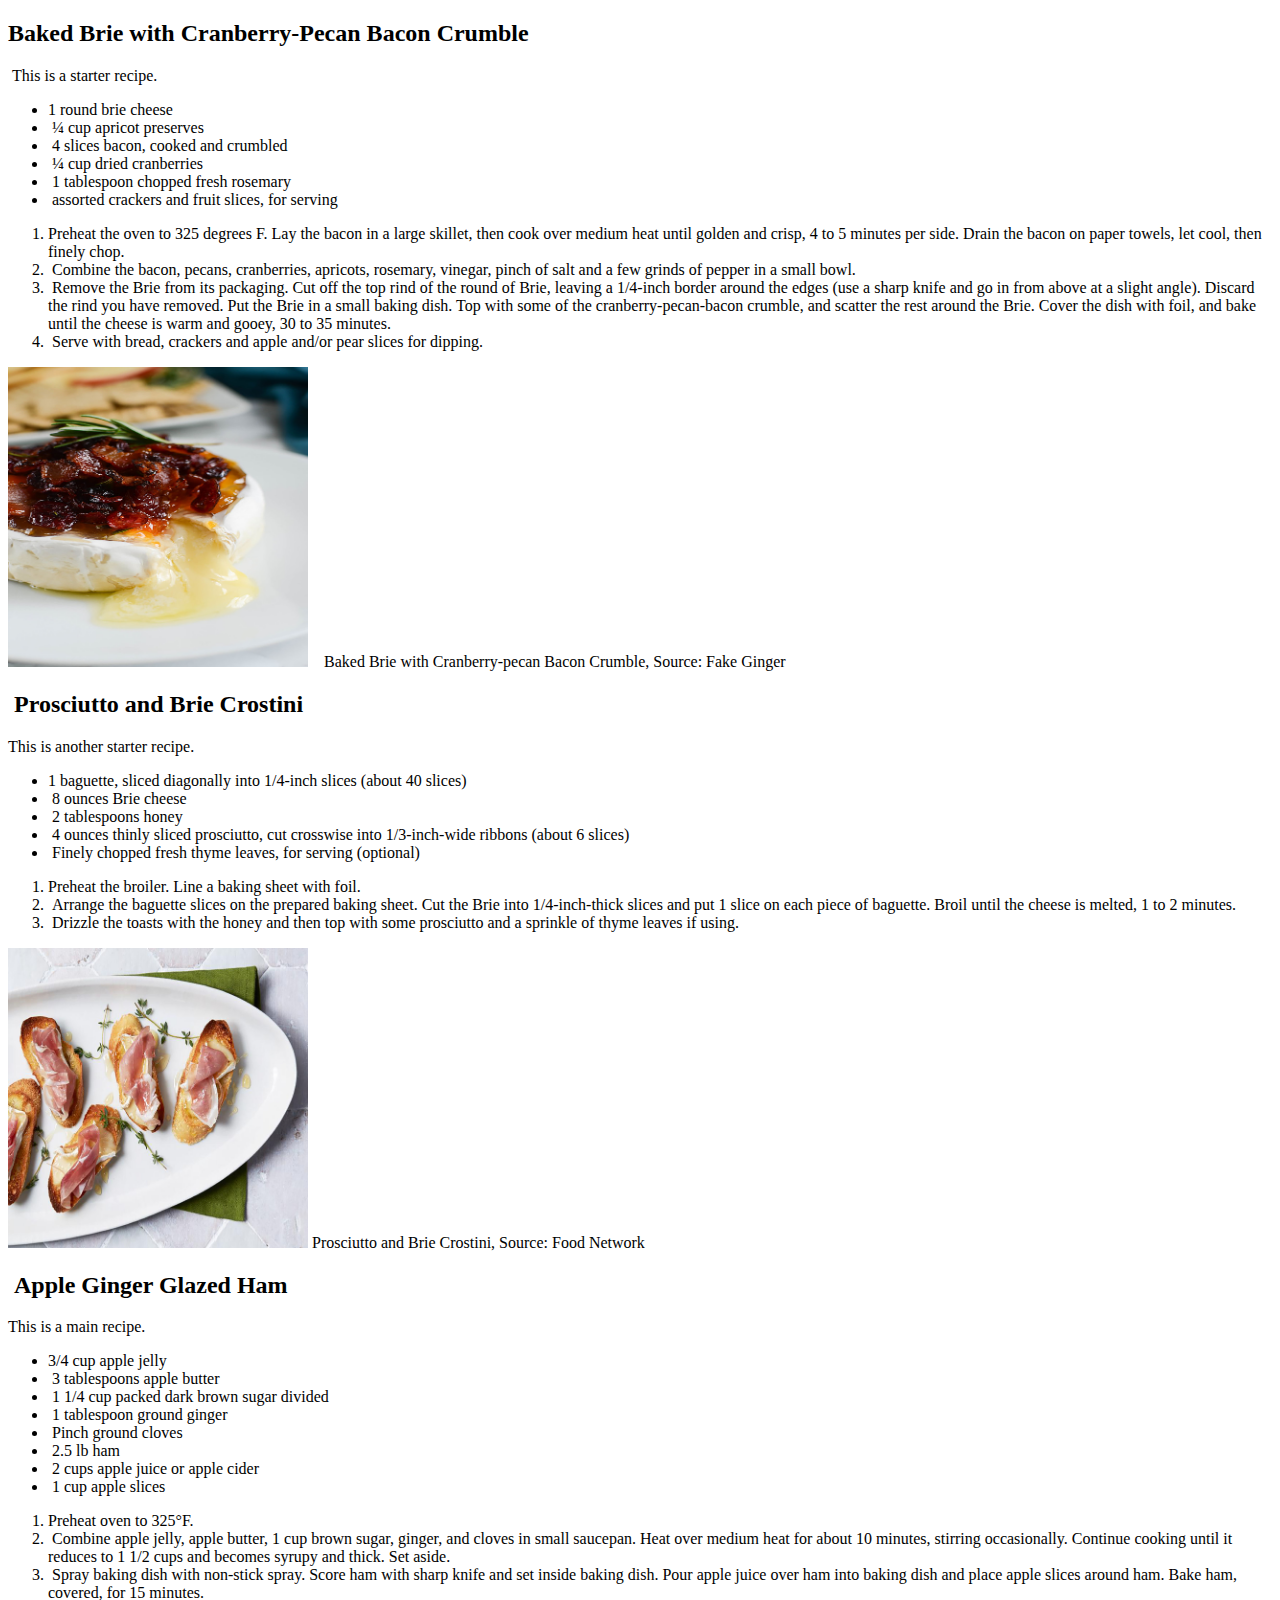
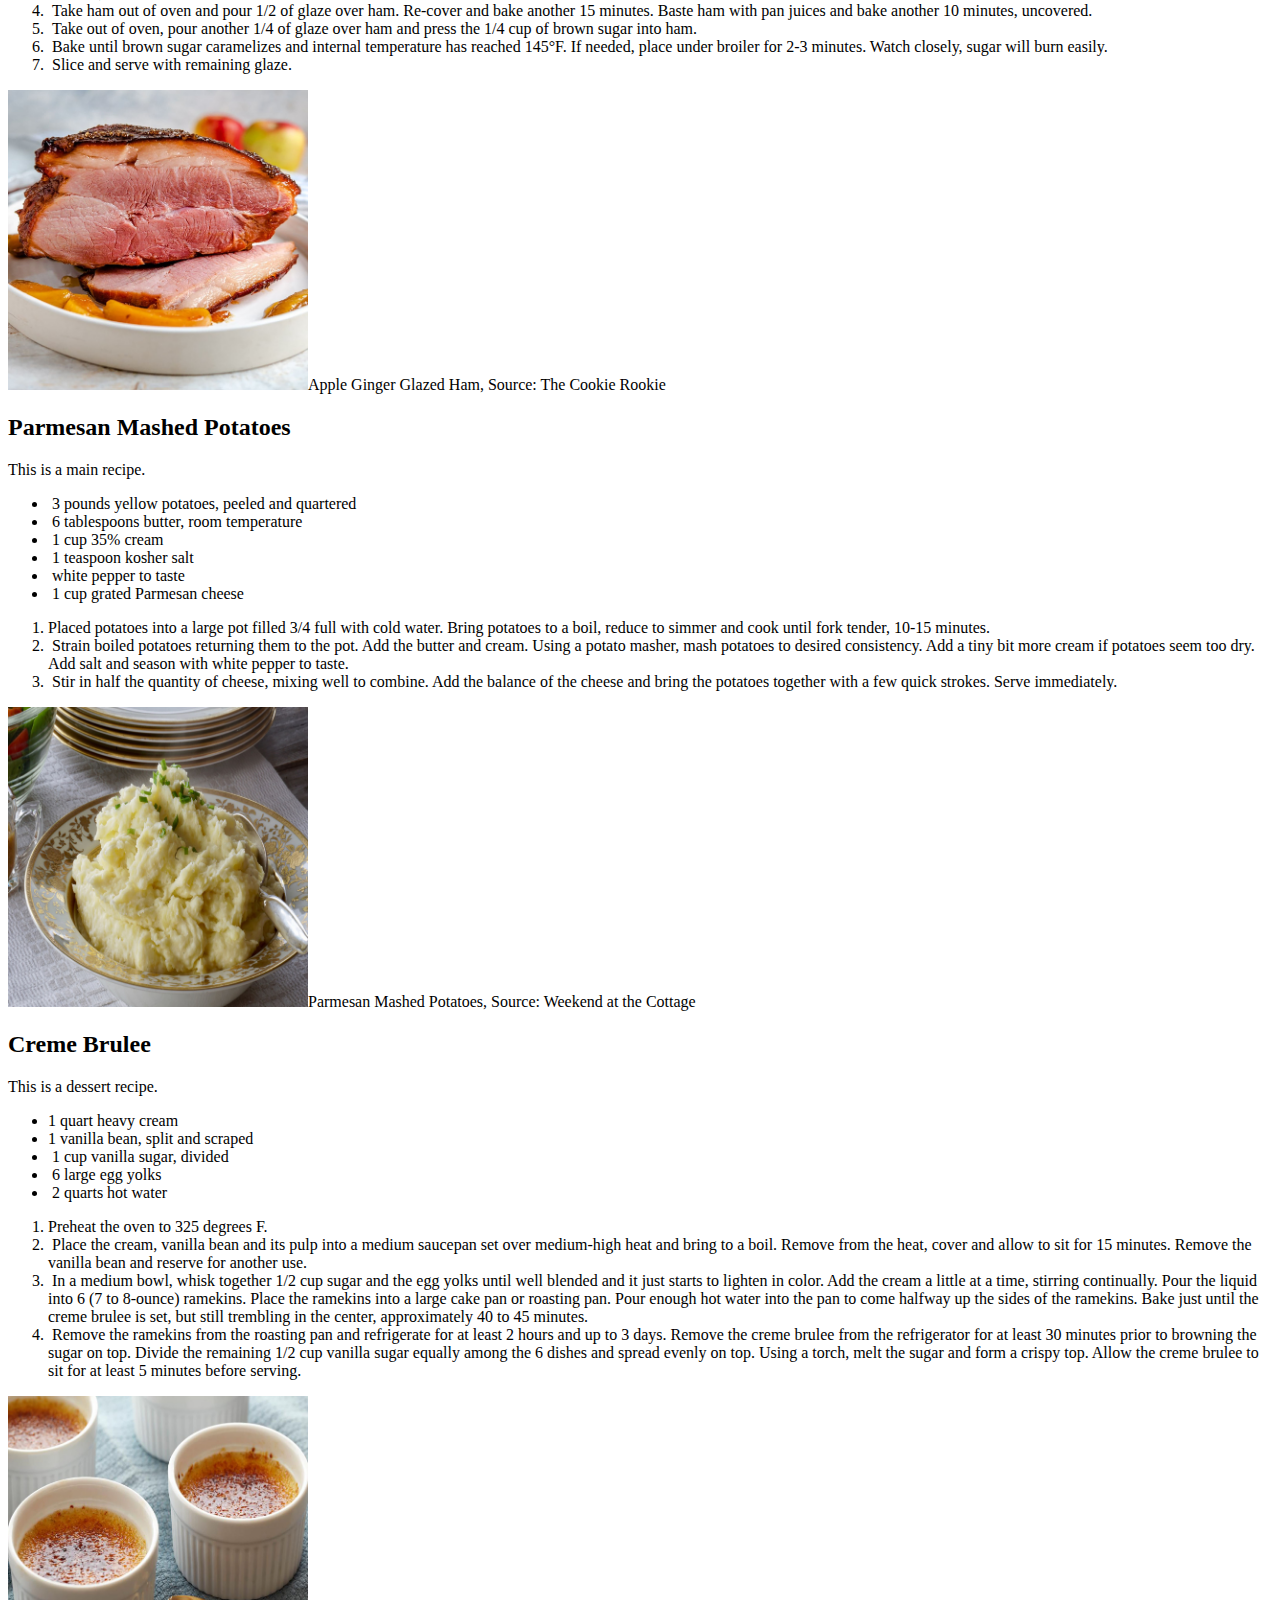
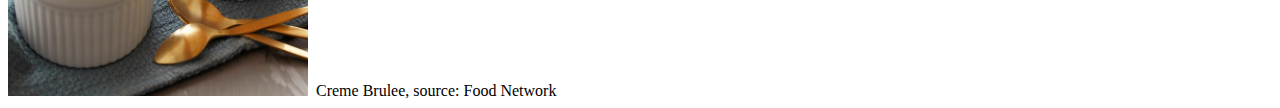
==== spadafora.grd-311.ca/holiday_recipes/index.html @ 788096d8 "Add files via upload" ====
<!doctype html>
<html lang="EN">
<head>
<meta charset="UTF-8">
<title>Holiday Recipes</title>
<link href="css/main.css" rel="stylesheet" type="text/css">
</head>

<body>
<main>
  <article>
<h2 class="article-head">Baked Brie with Cranberry-Pecan Bacon Crumble&nbsp;&nbsp;</h2>
    <p>&nbsp;This is a starter recipe.&nbsp;</p>
    <ul>
      <li>1 round brie cheese</li>
      <li>&nbsp;¼ cup apricot preserves</li>
      <li>&nbsp;4 slices bacon, cooked and crumbled</li>
      <li>&nbsp;¼ cup dried cranberries</li>
      <li>&nbsp;1 tablespoon chopped fresh rosemary</li>
      <li>&nbsp;assorted crackers and fruit slices, for serving</li>
    </ul>
<ol>
      <li>Preheat the oven to 325 degrees F. Lay the bacon in a large skillet, then cook over medium heat until golden and crisp, 4 to 5 minutes per side. Drain the bacon on paper towels, let cool, then finely chop.</li>
      <li>&nbsp;Combine the bacon, pecans, cranberries, apricots, rosemary, vinegar, pinch of salt and a few grinds of pepper in a small bowl.</li>
      <li>&nbsp;Remove the Brie from its packaging. Cut off the top rind of the round of Brie, leaving a 1/4-inch border around the edges (use a sharp knife and go in from above at a slight angle). Discard the rind you have removed. Put the Brie in a small baking dish. Top with some of the cranberry-pecan-bacon crumble, and scatter the rest around the Brie. Cover the dish with foil, and bake until the cheese is warm and gooey, 30 to 35 minutes.</li>
      <li>&nbsp;Serve with bread, crackers and apple and/or pear slices for dipping.</li>
    </ol>
  <img src="img/cranberrybriewithbacon1.jpg" alt="" width="300" height="300" class="feature-img">  &nbsp; &nbsp;Baked Brie with Cranberry-pecan Bacon Crumble, Source: Fake Ginger&nbsp; &nbsp; &nbsp; &nbsp;</article>
<article>
<h2 class="article-head">&nbsp;Prosciutto and Brie Crostini</h2>
    <p>This is another starter recipe.</p>
    <ul>
      <li>1 baguette, sliced diagonally into 1/4-inch slices (about 40 slices)</li>
      <li>&nbsp;8 ounces Brie cheese</li>
      <li>&nbsp;2 tablespoons honey</li>
      <li>&nbsp;4 ounces thinly sliced prosciutto, cut crosswise into 1/3-inch-wide ribbons (about 6 slices)</li>
      <li>&nbsp;Finely chopped fresh thyme leaves, for serving (optional)</li>
    </ul>
<ol>
      <li>Preheat the broiler. Line a baking sheet with foil.</li>
      <li>&nbsp;Arrange the baguette slices on the prepared baking sheet. Cut the Brie into 1/4-inch-thick slices and put 1 slice on each piece of baguette. Broil until the cheese is melted, 1 to 2 minutes.</li>
      <li>&nbsp;Drizzle the toasts with the honey and then top with some prosciutto and a sprinkle of thyme leaves if using.</li>
    </ol>
<img src="img/proscuittoandbrie.jpg" alt="" width="300" height="300" class="feature-img">&nbsp;Prosciutto and Brie Crostini, Source: Food Network&nbsp; </article>
<article>
<h2 class="article-head">&nbsp;Apple Ginger Glazed Ham</h2>
    <p>This is a main recipe.</p>
    <ul>
      <li>3/4 cup apple jelly</li>
      <li>&nbsp;3 tablespoons apple butter</li>
      <li>&nbsp;1 1/4 cup packed dark brown sugar divided</li>
      <li>&nbsp;1 tablespoon ground ginger</li>
      <li>&nbsp;Pinch ground cloves</li>
      <li>&nbsp;2.5 lb ham</li>
      <li>&nbsp;2 cups apple juice or apple cider</li>
      <li>&nbsp;1 cup apple slices</li>
    </ul>
<ol>
      
      <li>Preheat oven to 325°F.</li>
      <li>&nbsp;Combine apple jelly, apple butter, 1 cup brown sugar, ginger, and cloves in small saucepan. Heat over medium heat for about 10 minutes, stirring occasionally. Continue cooking until it reduces to 1 1/2 cups and becomes syrupy and thick. Set aside.</li>
      <li>&nbsp;Spray baking dish with non-stick spray. Score ham with sharp knife and set inside baking dish. Pour apple juice over ham into baking dish and place apple slices around ham. Bake ham, covered, for 15 minutes.</li>
      <li>&nbsp;Take ham out of oven and pour 1/2 of glaze over ham. Re-cover and bake another 15 minutes. Baste ham with pan juices and bake another 10 minutes, uncovered.</li>
      <li>&nbsp;Take out of oven, pour another 1/4 of glaze over ham and press the 1/4 cup of brown sugar into ham.</li>
      <li>&nbsp;Bake until brown sugar caramelizes and internal temperature has reached 145°F. If needed, place under broiler for 2-3 minutes. Watch closely, sugar will burn easily.</li>
      <li>&nbsp;Slice and serve with remaining glaze.</li>
    </ol>
<img src="img/appleglazedham.jpg" alt="" width="300" height="300" class="feature-img">Apple Ginger Glazed Ham, Source: The Cookie Rookie&nbsp;&nbsp; </article>
  <article>
<h2 class="article-head">Parmesan Mashed Potatoes&nbsp;&nbsp;</h2>
    <p>This is a main recipe.&nbsp;&nbsp;</p>
    <ul>
      <li>&nbsp;3 pounds yellow potatoes, peeled and quartered</li>
      <li>&nbsp;6 tablespoons butter, room temperature</li>
      <li>&nbsp;1 cup 35% cream</li>
      <li>&nbsp;1 teaspoon kosher salt</li>
      <li>&nbsp;white pepper to taste</li>
      <li>&nbsp;1 cup grated Parmesan cheese</li>
    </ul>
    <ol>
      <li>Placed potatoes into a large pot filled 3/4 full with cold water. Bring potatoes to a boil, reduce to simmer and cook until fork tender, 10-15 minutes.</li>
      <li>&nbsp;Strain boiled potatoes returning them to the pot. Add the butter and cream. Using a potato masher, mash potatoes to desired consistency. Add a tiny bit more cream if potatoes seem too dry. Add salt and season with white pepper to taste.</li>
      <li>&nbsp;Stir in half the quantity of cheese, mixing well to combine. Add the balance of the cheese and bring the potatoes together with a few quick strokes. Serve immediately.</li>
    </ol>
    <img src="img/parmesanmashedpotatoes.jpg" alt="" width="300" height="300" class="feature-img">Parmesan Mashed Potatoes, Source: Weekend at the Cottage&nbsp; </article>
  <article>
<h2 class="article-head">Creme Brulee&nbsp;&nbsp;</h2>
    <p>This is a dessert recipe.&nbsp;</p>
    <ul>
      <li>1 quart heavy cream</li>
      <li>1 vanilla bean, split and scraped</li>
      <li>&nbsp;1 cup vanilla sugar, divided</li>
      <li>&nbsp;6 large egg yolks</li>
      <li>&nbsp;2 quarts hot water</li>
    </ul>
    <ol>
      <li>Preheat the oven to 325 degrees F.&nbsp;</li>
      <li>&nbsp;Place the cream, vanilla bean and its pulp into a medium saucepan set over medium-high heat and bring to a boil. Remove from the heat, cover and allow to sit for 15 minutes. Remove the vanilla bean and reserve for another use.</li>
      <li>&nbsp;In a medium bowl, whisk together 1/2 cup sugar and the egg yolks until well blended and it just starts to lighten in color. Add the cream a little at a time, stirring continually. Pour the liquid into 6 (7 to 8-ounce) ramekins. Place the ramekins into a large cake pan or roasting pan. Pour enough hot water into the pan to come halfway up the sides of the ramekins. Bake just until the creme brulee is set, but still trembling in the center, approximately 40 to 45 minutes.</li>
      <li>&nbsp;Remove the ramekins from the roasting pan and refrigerate for at least 2 hours and up to 3 days. Remove the creme brulee from the refrigerator for at least 30 minutes prior to browning the sugar on top. Divide the remaining 1/2 cup vanilla sugar equally among the 6 dishes and spread evenly on top. Using a torch, melt the sugar and form a crispy top. Allow the creme brulee to sit for at least 5 minutes before serving.</li>
    </ol>
    <img src="img/cremebrulee.jpg" alt="" width="300" height="300" class="feature-img"> &nbsp;Creme Brulee, source: Food Network&nbsp;&nbsp;</article>
</main>
</body>
</html>
---- spadafora.grd-311.ca/holiday_recipes/css/main.css ----
.feature-img {
}
.article-head {
}
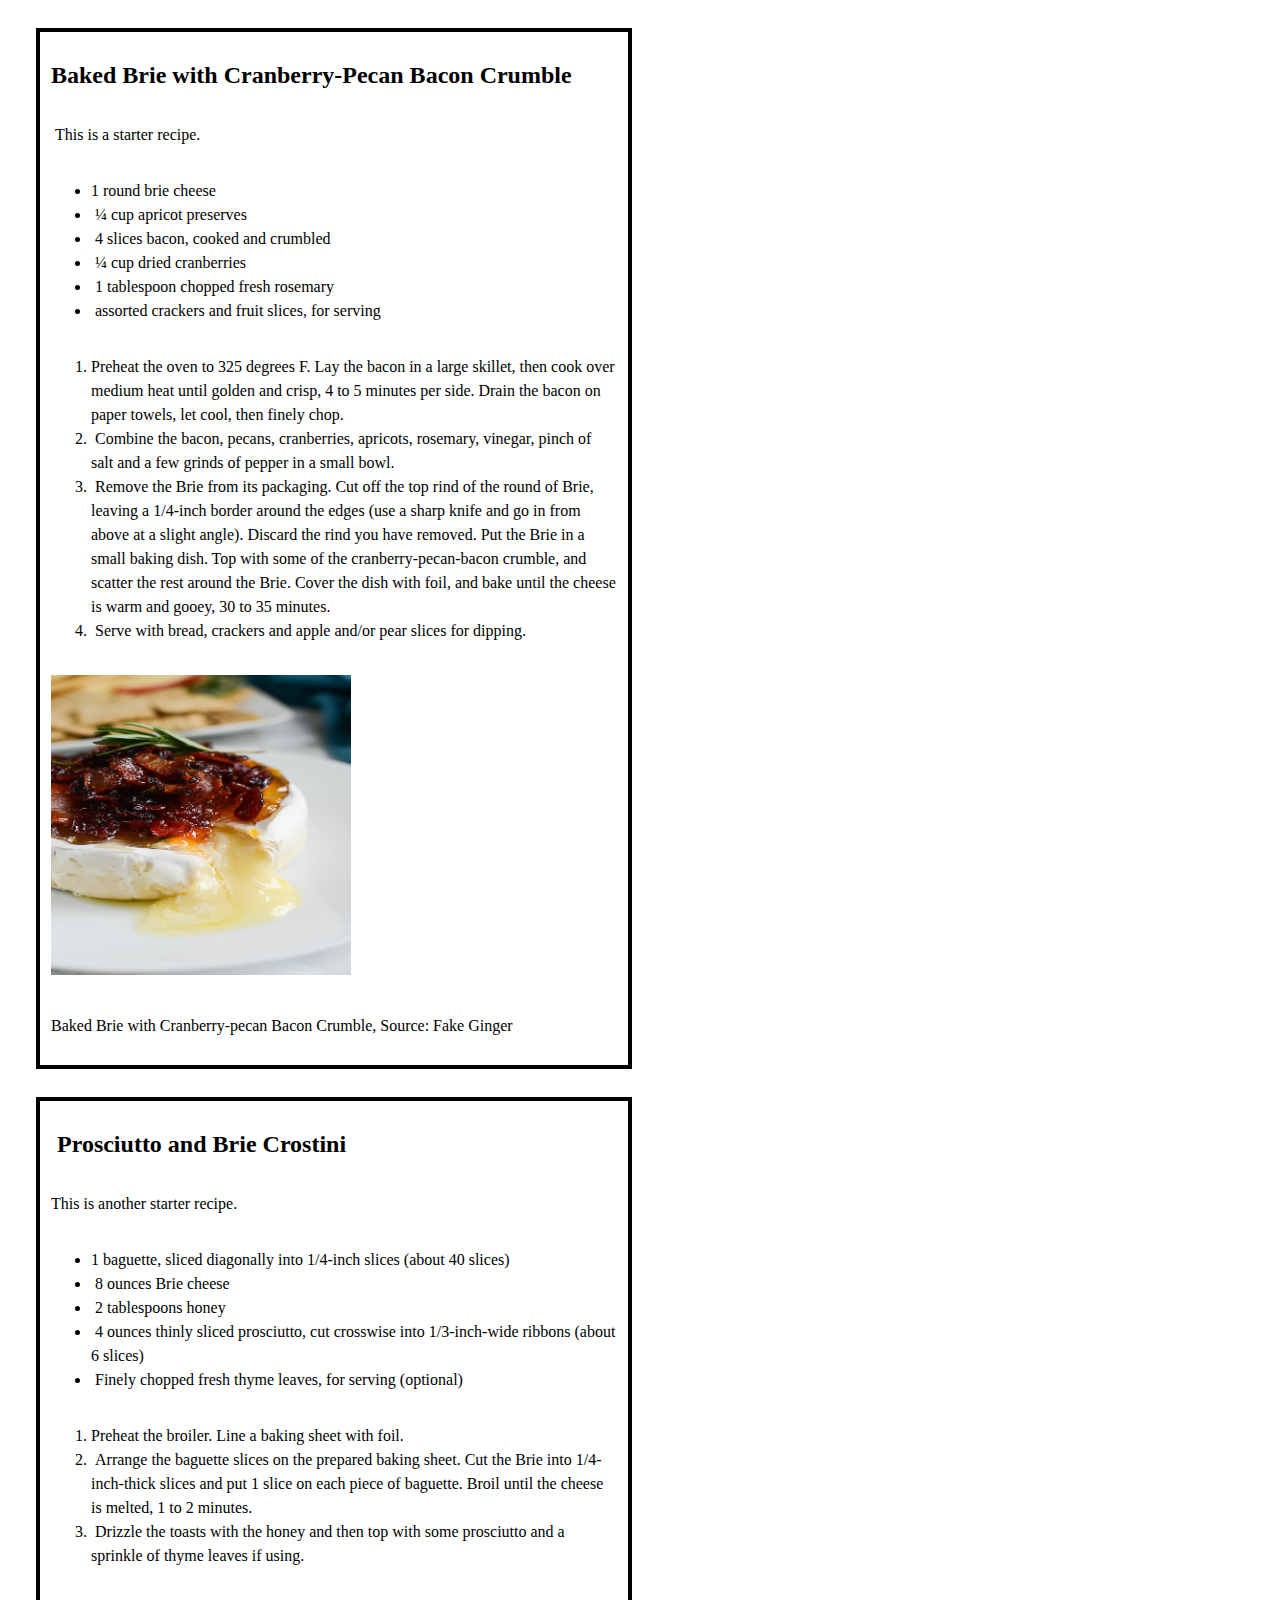
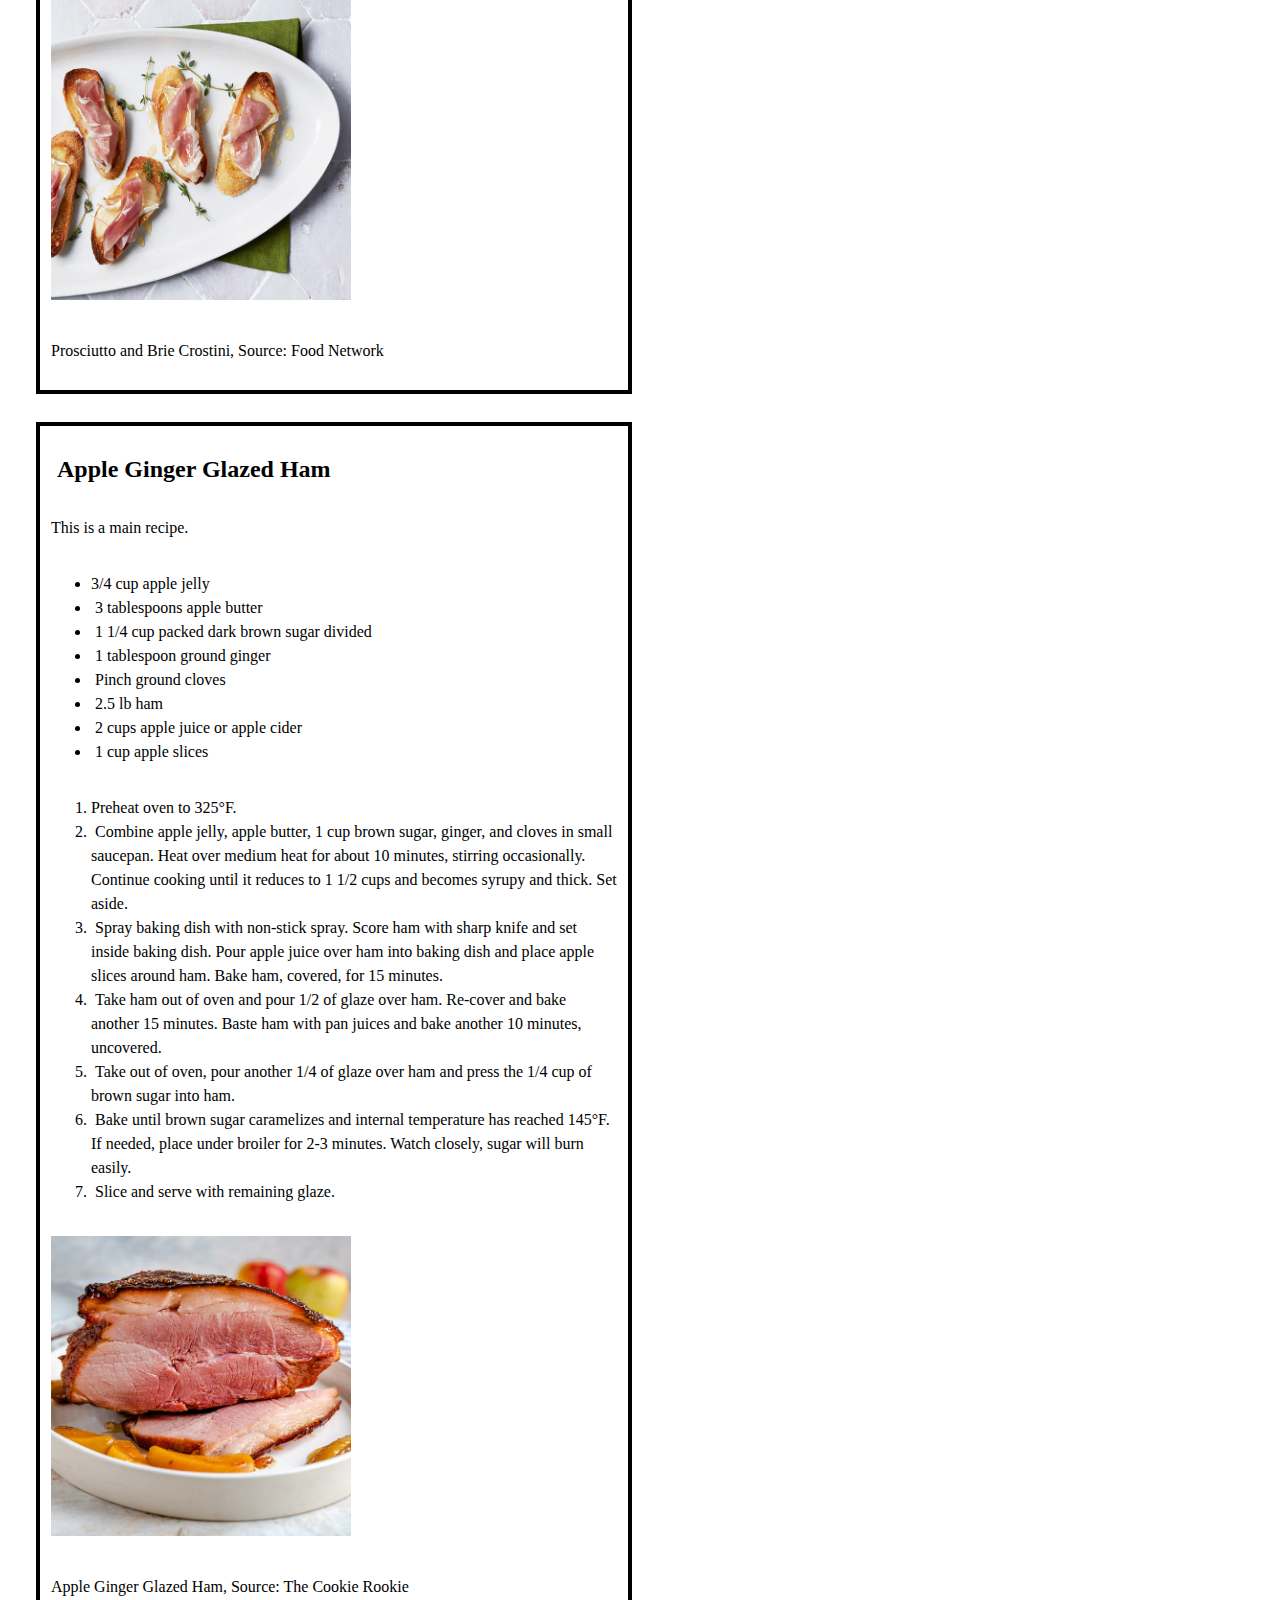
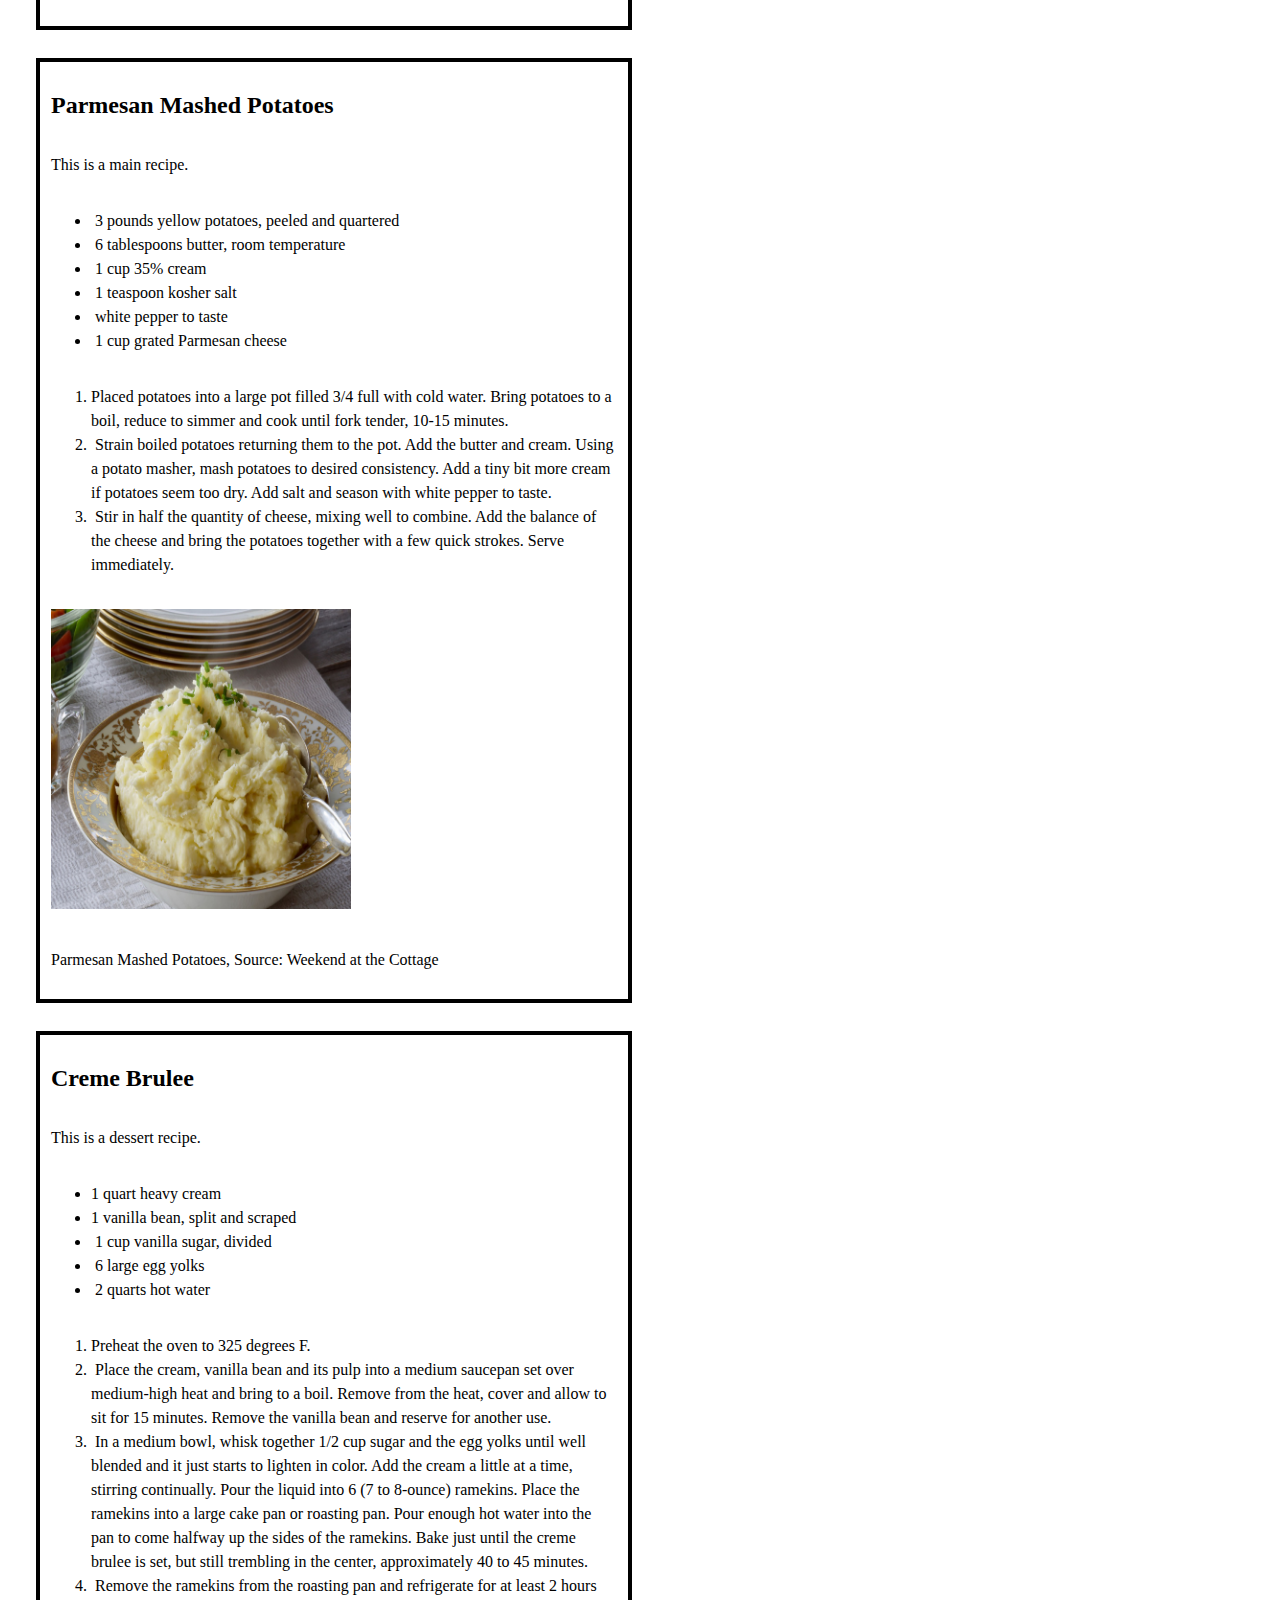
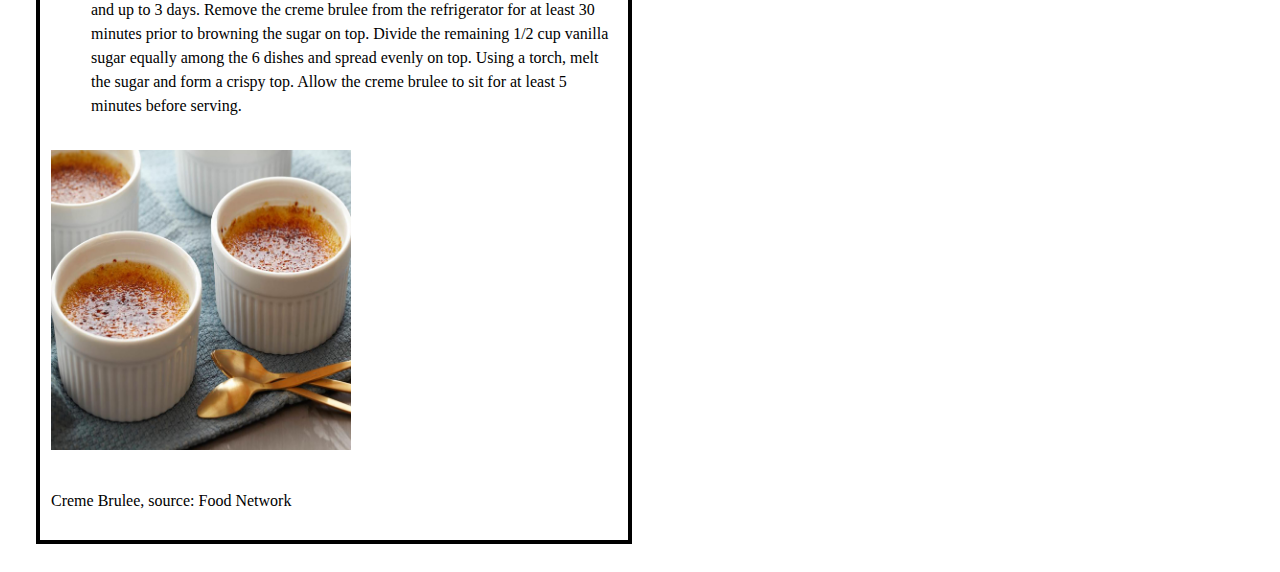
==== commit 46fe1c97: "Add files via upload" ====
--- a/spadafora.grd-311.ca/holiday_recipes/index.html
+++ b/spadafora.grd-311.ca/holiday_recipes/index.html
@@ -8,7 +8,7 @@
 
 <body>
 <main>
-  <article>
+  <article class="box">
 <h2 class="article-head">Baked Brie with Cranberry-Pecan Bacon Crumble&nbsp;&nbsp;</h2>
     <p>&nbsp;This is a starter recipe.&nbsp;</p>
     <ul>
@@ -25,8 +25,10 @@
       <li>&nbsp;Remove the Brie from its packaging. Cut off the top rind of the round of Brie, leaving a 1/4-inch border around the edges (use a sharp knife and go in from above at a slight angle). Discard the rind you have removed. Put the Brie in a small baking dish. Top with some of the cranberry-pecan-bacon crumble, and scatter the rest around the Brie. Cover the dish with foil, and bake until the cheese is warm and gooey, 30 to 35 minutes.</li>
       <li>&nbsp;Serve with bread, crackers and apple and/or pear slices for dipping.</li>
     </ol>
-  <img src="img/cranberrybriewithbacon1.jpg" alt="" width="300" height="300" class="feature-img">  &nbsp; &nbsp;Baked Brie with Cranberry-pecan Bacon Crumble, Source: Fake Ginger&nbsp; &nbsp; &nbsp; &nbsp;</article>
-<article>
+  <p> <img src="img/cranberrybriewithbacon1.jpg" alt="" width="300" height="300" class="feature-img"> &nbsp; &nbsp;</p>
+  <p>Baked Brie with Cranberry-pecan Bacon Crumble, Source: Fake Ginger&nbsp; &nbsp; &nbsp; &nbsp;</p>
+  </article>
+<article class="box">
 <h2 class="article-head">&nbsp;Prosciutto and Brie Crostini</h2>
     <p>This is another starter recipe.</p>
     <ul>
@@ -41,8 +43,10 @@
       <li>&nbsp;Arrange the baguette slices on the prepared baking sheet. Cut the Brie into 1/4-inch-thick slices and put 1 slice on each piece of baguette. Broil until the cheese is melted, 1 to 2 minutes.</li>
       <li>&nbsp;Drizzle the toasts with the honey and then top with some prosciutto and a sprinkle of thyme leaves if using.</li>
     </ol>
-<img src="img/proscuittoandbrie.jpg" alt="" width="300" height="300" class="feature-img">&nbsp;Prosciutto and Brie Crostini, Source: Food Network&nbsp; </article>
-<article>
+<p> <img src="img/proscuittoandbrie.jpg" alt="" width="300" height="300" class="feature-img">&nbsp;</p>
+<p>Prosciutto and Brie Crostini, Source: Food Network&nbsp;&nbsp; </p>
+</article>
+<article class="box">
 <h2 class="article-head">&nbsp;Apple Ginger Glazed Ham</h2>
     <p>This is a main recipe.</p>
     <ul>
@@ -65,8 +69,10 @@
       <li>&nbsp;Bake until brown sugar caramelizes and internal temperature has reached 145°F. If needed, place under broiler for 2-3 minutes. Watch closely, sugar will burn easily.</li>
       <li>&nbsp;Slice and serve with remaining glaze.</li>
     </ol>
-<img src="img/appleglazedham.jpg" alt="" width="300" height="300" class="feature-img">Apple Ginger Glazed Ham, Source: The Cookie Rookie&nbsp;&nbsp; </article>
-  <article>
+<p> <img src="img/appleglazedham.jpg" alt="" width="300" height="300" class="feature-img"></p>
+<p>Apple Ginger Glazed Ham, Source: The Cookie Rookie&nbsp;&nbsp; </p>
+</article>
+  <article class="box">
 <h2 class="article-head">Parmesan Mashed Potatoes&nbsp;&nbsp;</h2>
     <p>This is a main recipe.&nbsp;&nbsp;</p>
     <ul>
@@ -82,8 +88,10 @@
       <li>&nbsp;Strain boiled potatoes returning them to the pot. Add the butter and cream. Using a potato masher, mash potatoes to desired consistency. Add a tiny bit more cream if potatoes seem too dry. Add salt and season with white pepper to taste.</li>
       <li>&nbsp;Stir in half the quantity of cheese, mixing well to combine. Add the balance of the cheese and bring the potatoes together with a few quick strokes. Serve immediately.</li>
     </ol>
-    <img src="img/parmesanmashedpotatoes.jpg" alt="" width="300" height="300" class="feature-img">Parmesan Mashed Potatoes, Source: Weekend at the Cottage&nbsp; </article>
-  <article>
+    <p> <img src="img/parmesanmashedpotatoes.jpg" alt="" width="300" height="300" class="feature-img"></p>
+    <p>Parmesan Mashed Potatoes, Source: Weekend at the Cottage&nbsp; </p>
+  </article>
+  <article class="box">
 <h2 class="article-head">Creme Brulee&nbsp;&nbsp;</h2>
     <p>This is a dessert recipe.&nbsp;</p>
     <ul>
@@ -99,7 +107,9 @@
       <li>&nbsp;In a medium bowl, whisk together 1/2 cup sugar and the egg yolks until well blended and it just starts to lighten in color. Add the cream a little at a time, stirring continually. Pour the liquid into 6 (7 to 8-ounce) ramekins. Place the ramekins into a large cake pan or roasting pan. Pour enough hot water into the pan to come halfway up the sides of the ramekins. Bake just until the creme brulee is set, but still trembling in the center, approximately 40 to 45 minutes.</li>
       <li>&nbsp;Remove the ramekins from the roasting pan and refrigerate for at least 2 hours and up to 3 days. Remove the creme brulee from the refrigerator for at least 30 minutes prior to browning the sugar on top. Divide the remaining 1/2 cup vanilla sugar equally among the 6 dishes and spread evenly on top. Using a torch, melt the sugar and form a crispy top. Allow the creme brulee to sit for at least 5 minutes before serving.</li>
     </ol>
-    <img src="img/cremebrulee.jpg" alt="" width="300" height="300" class="feature-img"> &nbsp;Creme Brulee, source: Food Network&nbsp;&nbsp;</article>
+    <p> <img src="img/cremebrulee.jpg" alt="" width="300" height="300" class="feature-img"> &nbsp;</p>
+    <p>Creme Brulee, source: Food Network&nbsp;&nbsp;</p>
+  </article>
 </main>
 </body>
 </html>
--- a/spadafora.grd-311.ca/holiday_recipes/css/main.css
+++ b/spadafora.grd-311.ca/holiday_recipes/css/main.css
@@ -2,3 +2,24 @@
 }
 .article-head {
 }
+.box {
+    width: 566px;
+    min-height: 400px;
+    margin-top: 28px;
+    margin-right: 28px;
+    margin-bottom: 28px;
+    margin-left: 28px;
+    padding-top: 11px;
+    padding-right: 11px;
+    padding-bottom: 11px;
+    padding-left: 11px;
+    border-radius: 0px;
+    border: 4px solid rgba(0,0,0,1.00);
+    color: rgba(0,0,0,1.00);
+    background-color: rgba(255,255,255,1.00);
+    font-family: Cambria, "Hoefler Text", "Liberation Serif", Times, "Times New Roman", serif;
+    letter-spacing: 0px;
+    word-spacing: 0px;
+    display: grid; 
+    grid-template: columns;  
+    line-height: 24px;